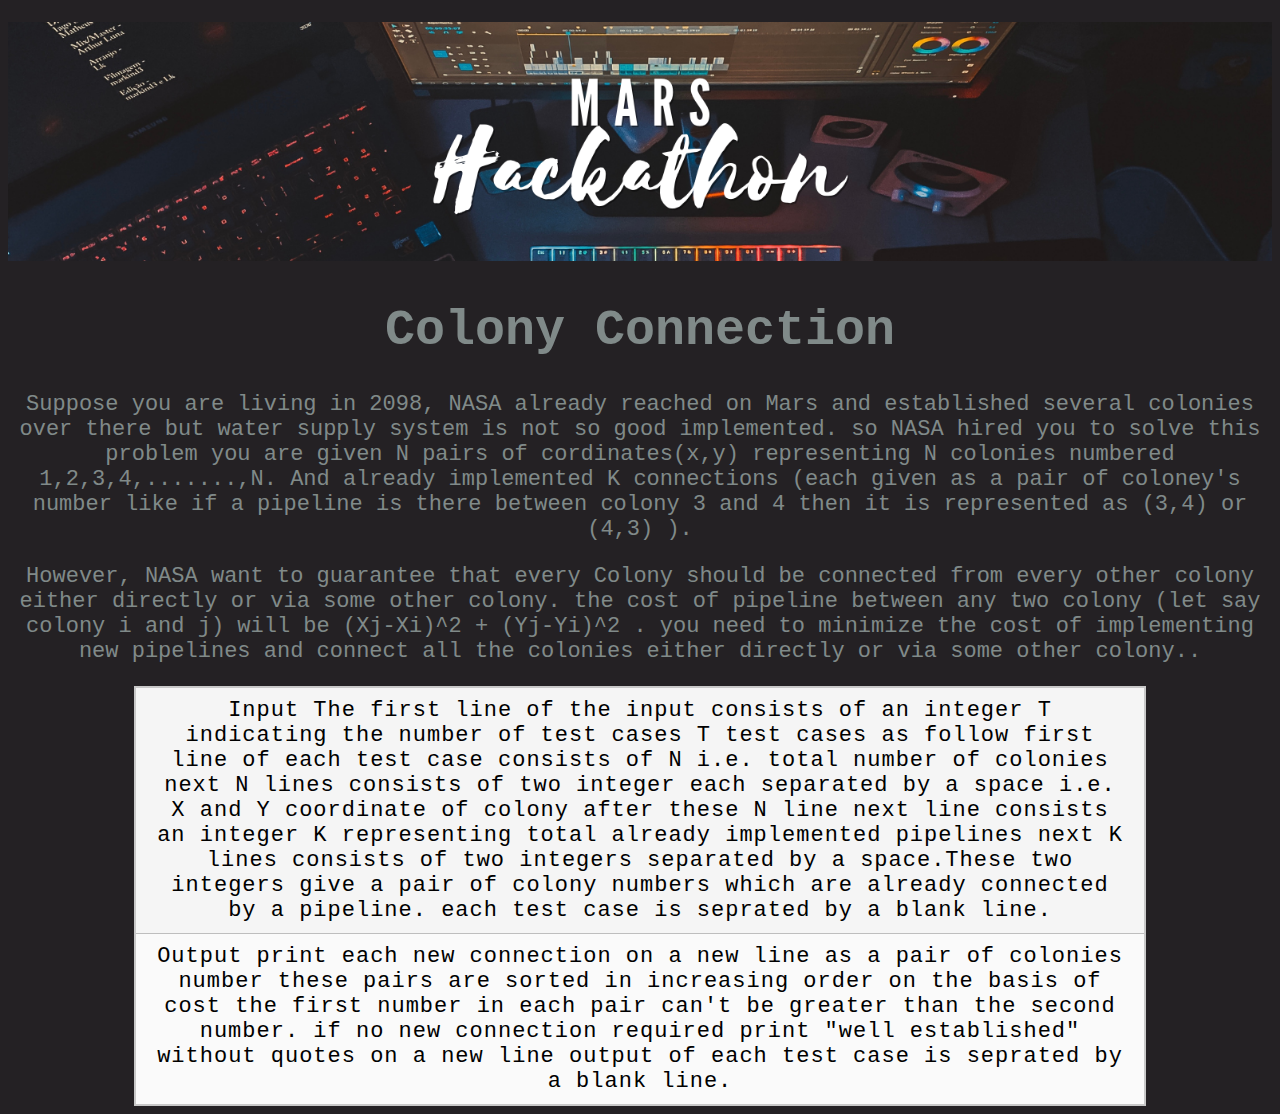
==== colonyconnection.html @ 9e26e426 "Update colonyconnection.html" ====
<!DOCTYPE html>
<html>
<head>
<link rel="shortcut icon" type="image/jpg" href="mars.jpg"/>
<style>
body {
background-color: #242124;
}
 
h1 { 
font-family: "Courier New";   
color: #808a89;   
font-size: 50px; 
 text-align: center;
} 
  
p {
font-family: "Courier New";
color: #808a89;    
font-size: 22px;
 text-align: center;
  }
 
 img {
  max-width: 100%;
  height: auto;
 }
 
 html {
  font-family: "Courier New";
}
table {
  border-collapse: collapse;
  border: 2px solid rgb(200,200,200);
  letter-spacing: 1px;
  font-size: 0.8rem;
 font-size: 22px;
 table-layout: fixed; 
 width: 80%;
}

td, th {
  border: 1px solid rgb(190,190,190);
  padding: 10px 20px;
}

th {
  background-color: rgb(235,235,235);
}

td {
  text-align: center;
}

tr:nth-child(even) td {
  background-color: rgb(250,250,250);
}

tr:nth-child(odd) td {
  background-color: rgb(245,245,245);
}

caption {
  padding: 10px;
}
 
 .center {
  margin-left: auto;
  margin-right: auto;
}
 </style>
</head>
<body>
<p align="center"><img src="headerbanner.png"></p>
 <h1>Colony Connection</h1>
 <p>Suppose you are living in 2098, NASA already reached on Mars and established several colonies over there but water supply system is not so good implemented.
so NASA hired you to solve this problem you are given N pairs of cordinates(x,y) representing N colonies numbered 1,2,3,4,.......,N.
And already implemented K connections (each given as a pair of coloney's number like if a pipeline is there between colony 3 and 4 then it is represented as (3,4) or (4,3) ).
  </p>
  <p>
However, NASA want to guarantee that every Colony should be connected from every other colony either directly or via some other colony. the cost of pipeline between any two colony (let say colony i and j) will be (Xj-Xi)^2 + (Yj-Yi)^2 .
you need to minimize the cost of implementing new pipelines and connect all the colonies either directly or via some other colony..</p>
 
 <table class="center">
      <tr>
       <td>
        Input
The first line of the input consists of an integer T indicating the number of test cases T test cases as follow
first line of each test case consists of N i.e. total number of colonies next N lines consists of two integer each separated by a space i.e. X and Y coordinate of colony
after these N line next line consists an integer K representing total already implemented pipelines
next K lines consists of two integers separated by a space.These two integers give a pair of colony numbers which are already connected by a pipeline. each test case is seprated by a blank line.
       </td>
      </tr>
      <tr>
        <td>
        Output
print each new connection on a new line as a pair of colonies number
these pairs are sorted in increasing order on the basis of cost
the first number in each pair can't be greater than the second number.
if no new connection required print "well established" without quotes on a new line
output of each test case is seprated by a blank line.
       </td>
      </tr>
    </table>
 </body>
</html>
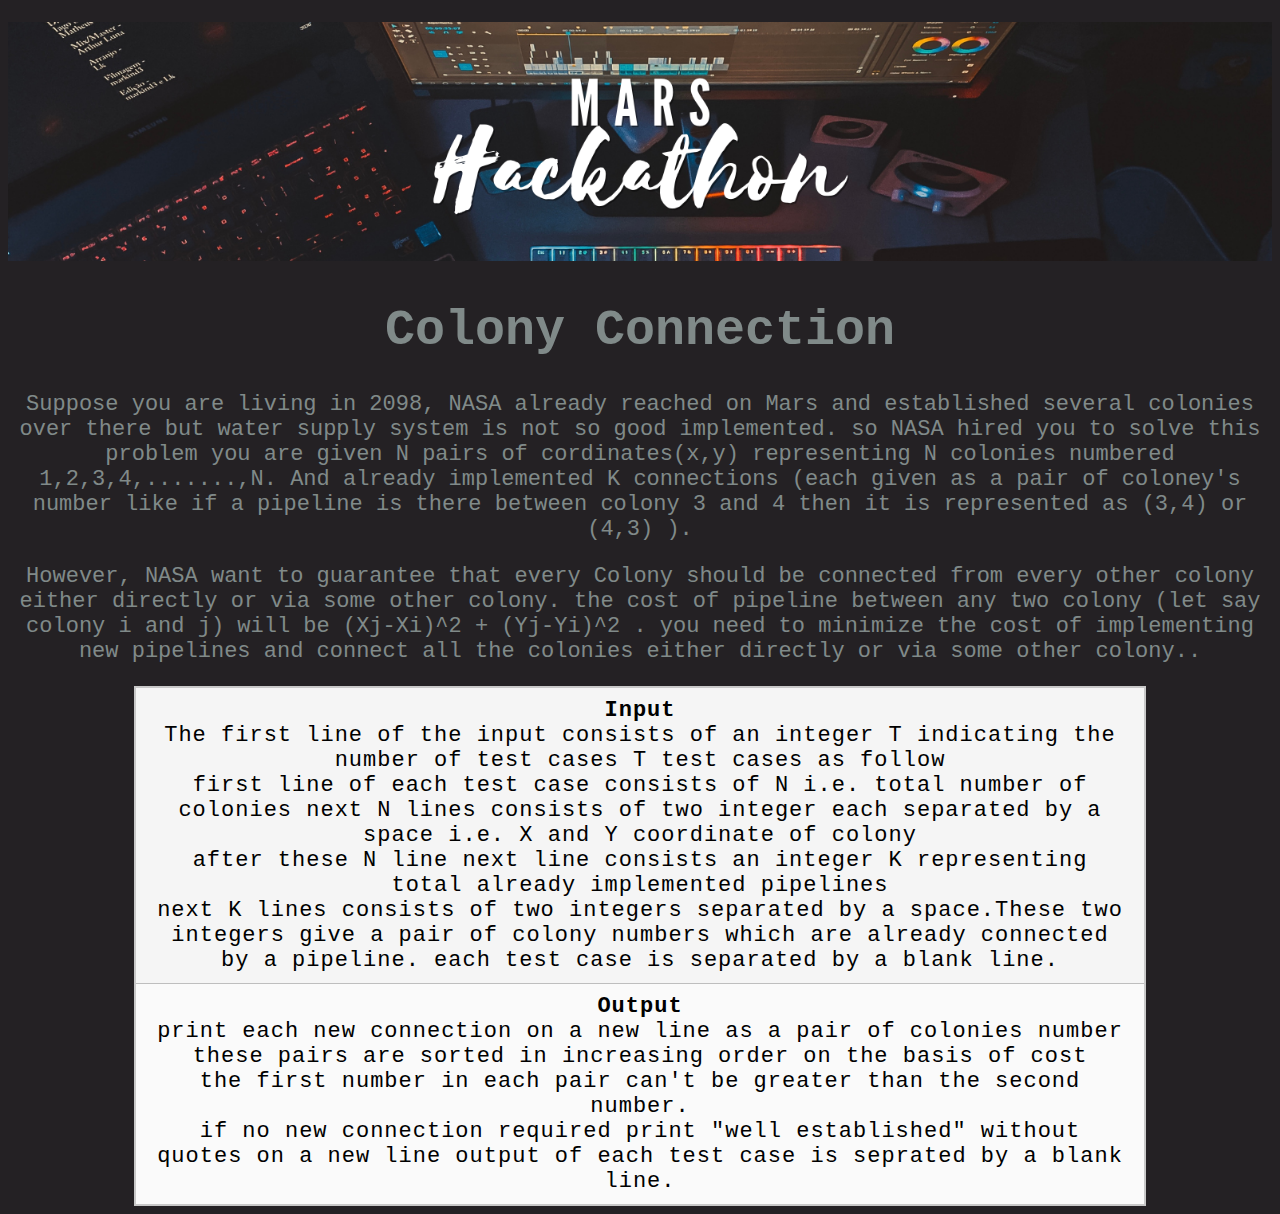
==== commit 9fbc35ce: "Update colonyconnection.html" ====
--- a/colonyconnection.html
+++ b/colonyconnection.html
@@ -84,19 +84,19 @@
  <table class="center">
       <tr>
        <td>
-        Input
-The first line of the input consists of an integer T indicating the number of test cases T test cases as follow
-first line of each test case consists of N i.e. total number of colonies next N lines consists of two integer each separated by a space i.e. X and Y coordinate of colony
-after these N line next line consists an integer K representing total already implemented pipelines
-next K lines consists of two integers separated by a space.These two integers give a pair of colony numbers which are already connected by a pipeline. each test case is seprated by a blank line.
+        <b>Input</b><br>
+The first line of the input consists of an integer T indicating the number of test cases T test cases as follow<br>
+first line of each test case consists of N i.e. total number of colonies next N lines consists of two integer each separated by a space i.e. X and Y coordinate of colony<br>
+after these N line next line consists an integer K representing total already implemented pipelines<br>
+next K lines consists of two integers separated by a space.These two integers give a pair of colony numbers which are already connected by a pipeline. each test case is separated by a blank line.
        </td>
       </tr>
       <tr>
         <td>
-        Output
-print each new connection on a new line as a pair of colonies number
-these pairs are sorted in increasing order on the basis of cost
-the first number in each pair can't be greater than the second number.
+         <b>Output</b><br>
+print each new connection on a new line as a pair of colonies number<br>
+these pairs are sorted in increasing order on the basis of cost<br>
+the first number in each pair can't be greater than the second number.<br>
 if no new connection required print "well established" without quotes on a new line
 output of each test case is seprated by a blank line.
        </td>
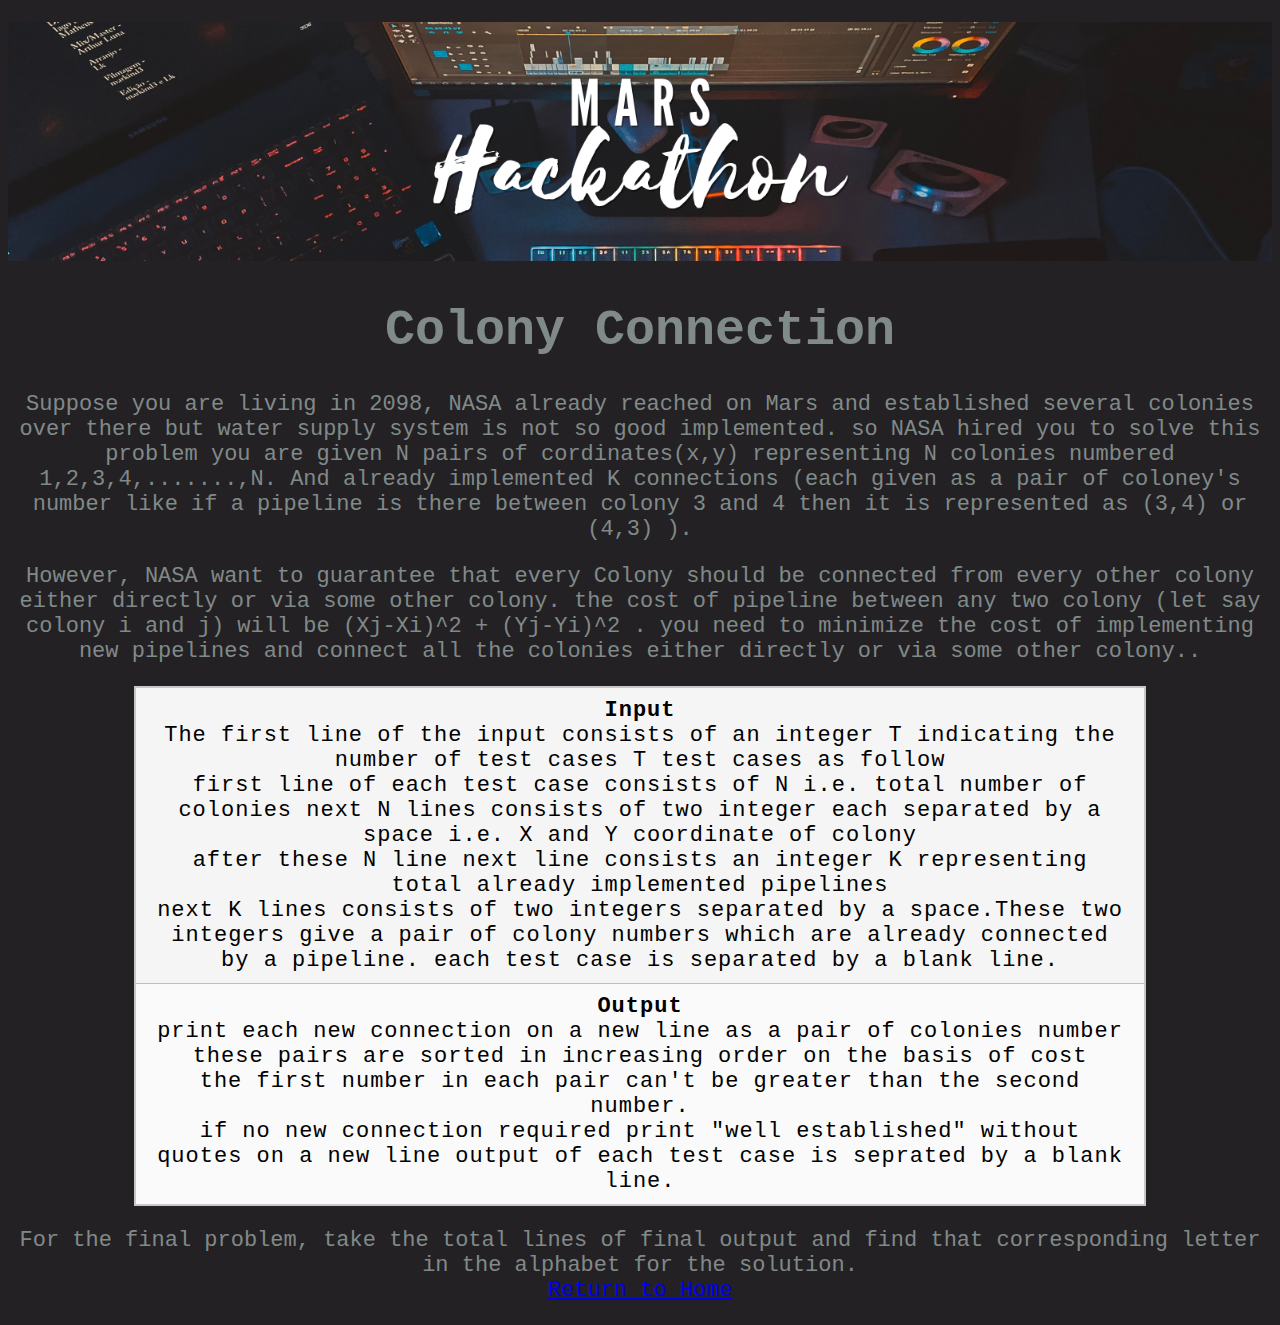
==== commit 0956dc76: "Update colonyconnection.html" ====
--- a/colonyconnection.html
+++ b/colonyconnection.html
@@ -1,7 +1,7 @@
 <!DOCTYPE html>
 <html>
 <head>
-<link rel="shortcut icon" type="image/jpg" href="mars.jpg"/>
+<link rel="shortcut icon" type="image/jpg" href="hacker.png"/>
 <style>
 body {
 background-color: #242124;
@@ -102,5 +102,10 @@
        </td>
       </tr>
     </table>
+ <p>
+  For the final problem, take the total lines of final output and find that corresponding letter in the alphabet for the solution.
+  <br>
+  <a href="https://grexcode.github.io/marshackathon/">Return to Home</a>
+ </p>
  </body>
 </html>
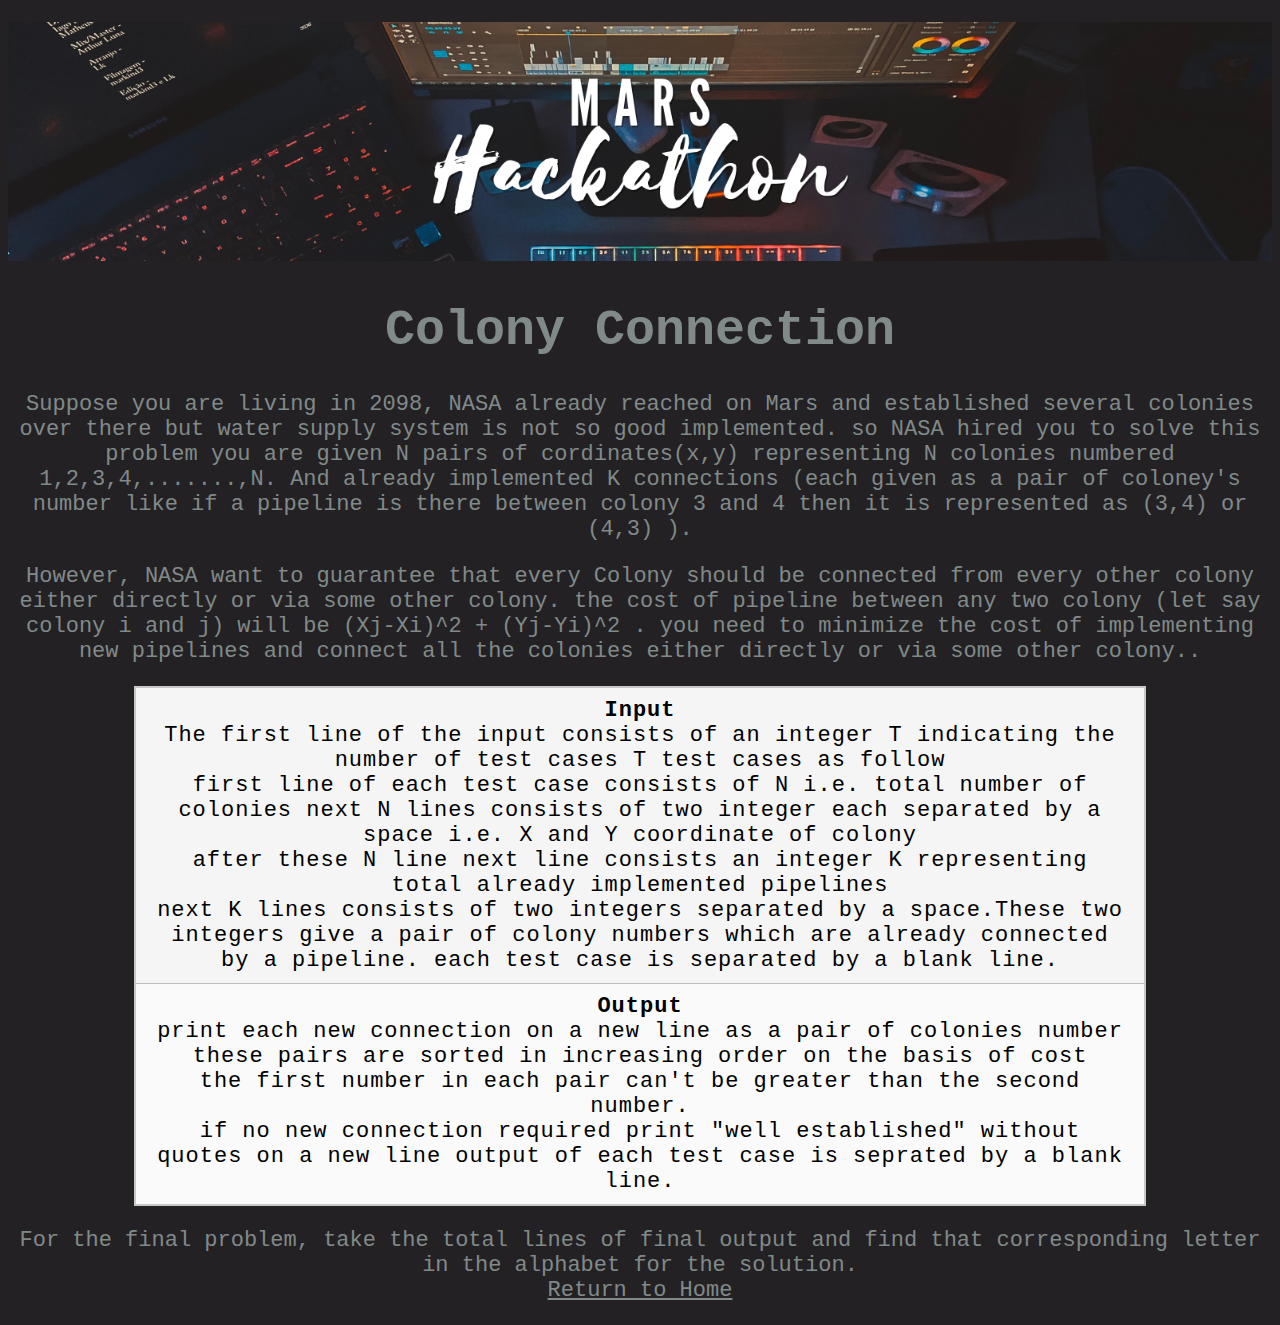
==== commit 2a144e85: "Update colonyconnection.html" ====
--- a/colonyconnection.html
+++ b/colonyconnection.html
@@ -13,7 +13,13 @@
 font-size: 50px; 
  text-align: center;
 } 
-  
+ 
+ a {
+ font-family: "Courier New";   
+color: #808a89; 
+  font-size: 22px;
+ }
+ 
 p {
 font-family: "Courier New";
 color: #808a89;    
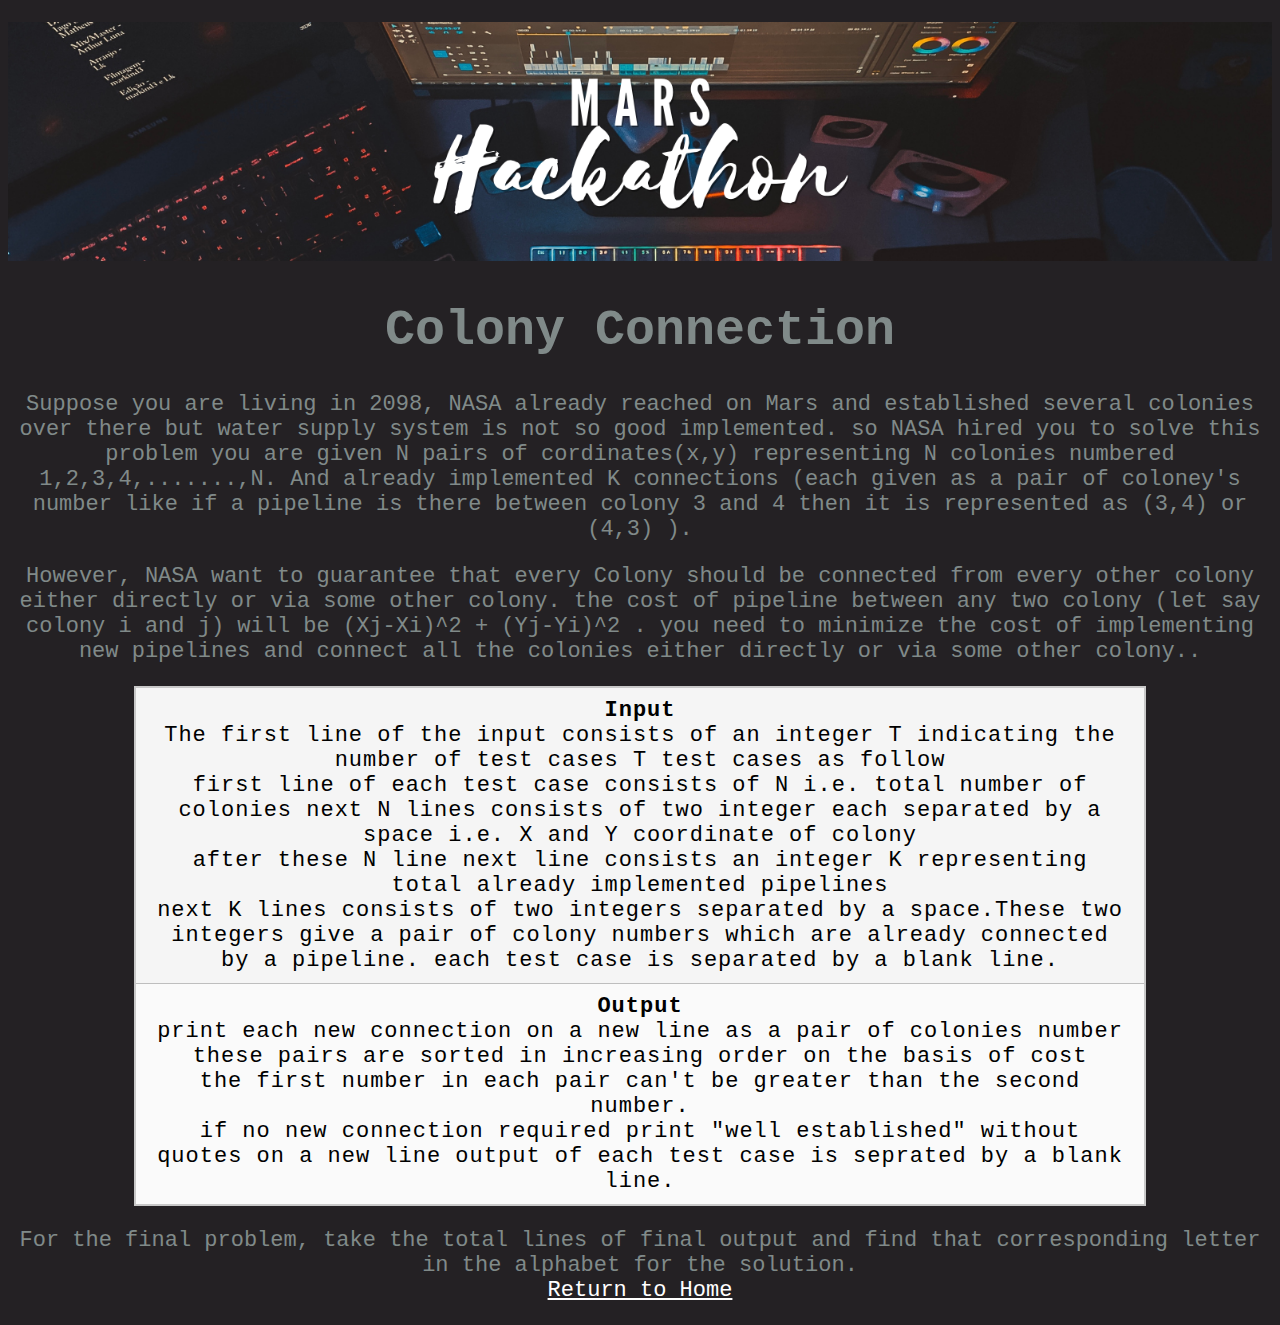
==== commit a32d34a9: "Update colonyconnection.html" ====
--- a/colonyconnection.html
+++ b/colonyconnection.html
@@ -16,7 +16,7 @@
  
  a {
  font-family: "Courier New";   
-color: #808a89; 
+color: #FFFFFF; 
   font-size: 22px;
  }
  
